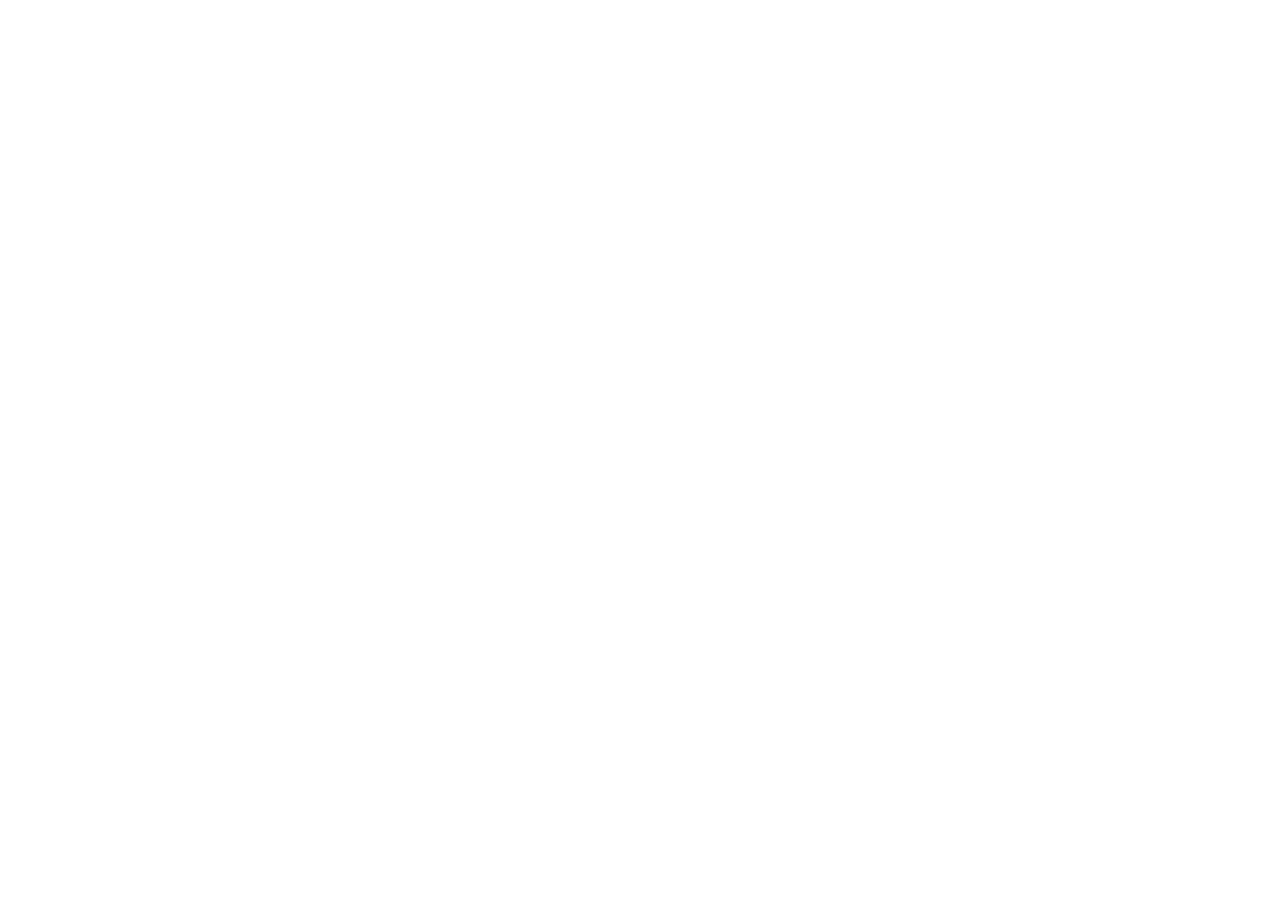
==== sobre.html @ c51cc8b3 "background" ====
<!DOCTYPE html>
<html lang="en">
<head>
    <meta charset="UTF-8">
    <meta name="viewport" content="width=device-width, initial-scale=1.0">
    <title>Sobre</title>
    
</head>
<body>
    
</body>
</html>
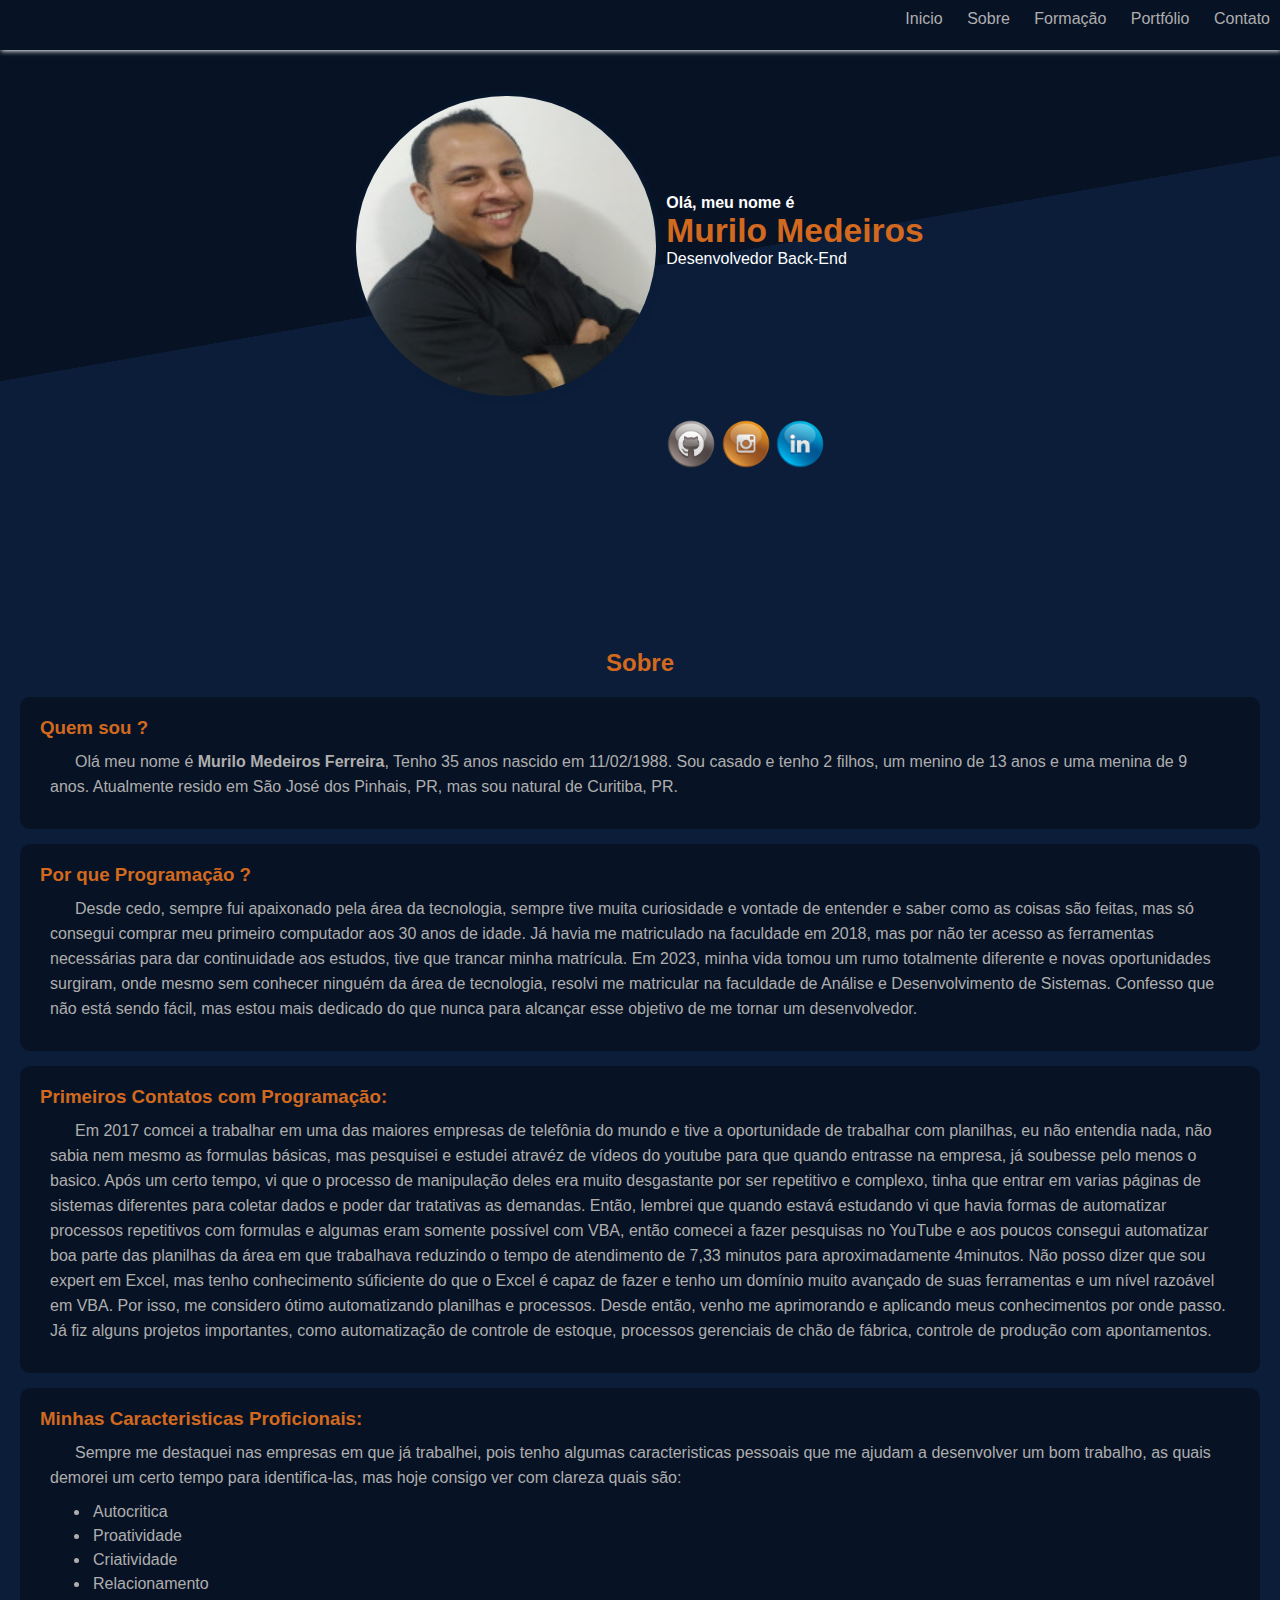
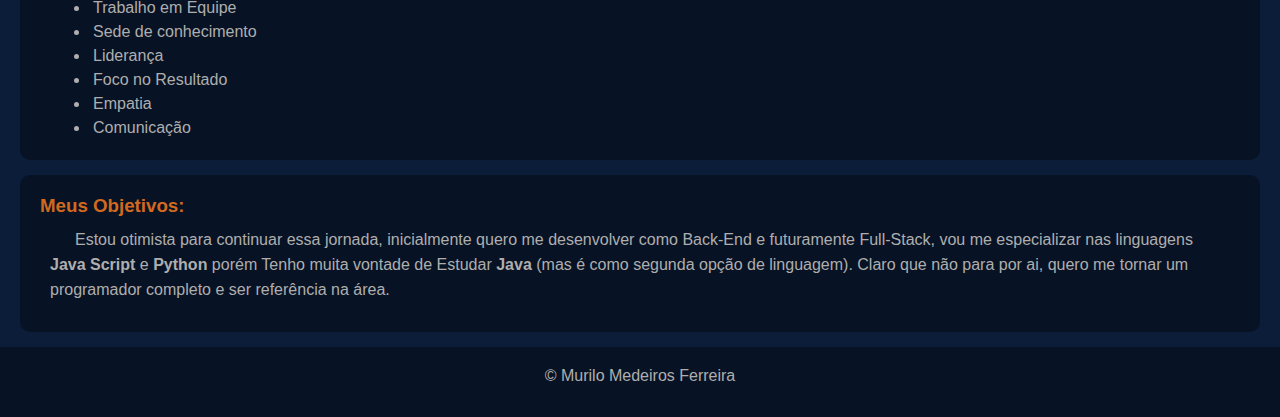
==== commit bd6b04c8: "Titulos" ====
--- a/sobre.html
+++ b/sobre.html
@@ -1,12 +1,83 @@
 <!DOCTYPE html>
-<html lang="en">
+<html lang="pt-br">
 <head>
     <meta charset="UTF-8">
     <meta name="viewport" content="width=device-width, initial-scale=1.0">
+    <link rel="shortcut icon" href="imagens/inicio.png" type="image/x-icon">
     <title>Sobre</title>
-    
+    <link rel="stylesheet" href="estilos/styleInicio.css" media="all">
+    <link rel="stylesheet" href="estilos/stylecelular.css" media="screen">
+    <link rel="stylesheet" href="estilos/styletablet.css" media="screen">
+    <link rel="stylesheet" href="estilos/styleimpressora.css" media="print">
 </head>
 <body>
-    
+    <header>
+        <ul class="menu">
+            <li><a href="index.html">Inicio</a></li>
+            <li><a href="sobre.html">Sobre</a></li>
+            <li><a href="formacao.html">Formação</a></li>
+            <li><a href="portfolio.html">Portfólio</a></li>
+            <li><a href="contato.html">Contato</a></li>
+    </header>    
+    <main class="container">
+        <section class="box1">
+                <img src="imagens/proficional200.jpg" alt="" id="fotoCapa">
+        </section>
+         <section class="box2">
+            <p style="color: white;"><strong>Olá, meu nome é</strong></p>
+            <h1 style="color: chocolate; font-size: 2.1em;">Murilo Medeiros</h1>
+            <p style="color: white;">Desenvolvedor Back-End</p>
+        </section>
+        <nav class="box3">
+            <ul>
+                <li><a href="https://github.com/DevMurilo1988" target="_blank"><img src="imagens/Social-Media-Icons-Glossy-Social-Github.128.png" alt="GitHub"></a></li>
+                <li><a href=""><img src="imagens/Social-Media-Icons-Glossy-Social-Instagram.128.png" alt="Instagram"></a></li>
+                <li><a href="https://www.linkedin.com/in/murilo-medeiros-ferreira-270870296/" target="_blank"><img src="imagens/Social-Media-Icons-Glossy-Social-Linkedin.128.png" alt="linkedin"></a></li>
+            </ul>
+        </nav>              
+        
+    </main>
+    <h2 style="color: chocolate; text-align: center; padding: 5px;">Sobre</h2>
+    <section class="corpo">
+        <article>
+           <div id="caixasdetexto">
+                <h3>Quem sou ? </h3>
+                <p>Olá meu nome é <strong>Murilo Medeiros Ferreira</strong>, Tenho 35 anos nascido em 11/02/1988. Sou casado e tenho 2 filhos, um menino de 13 anos e uma menina de 9 anos. Atualmente resido em São José dos Pinhais, PR, mas sou natural de Curitiba, PR.</p>
+            </div>
+            <div id="caixasdetexto">
+            <h3>Por que Programação ?</h3>
+                <p>Desde cedo, sempre fui apaixonado pela área da tecnologia, sempre tive muita curiosidade e vontade de entender e saber como as coisas são feitas, mas só consegui comprar meu primeiro computador aos 30 anos de idade. Já havia me matriculado na faculdade em 2018, mas por não ter acesso as ferramentas necessárias para dar continuidade aos estudos, tive que trancar minha matrícula. Em 2023, minha vida tomou um rumo totalmente diferente e novas oportunidades surgiram, onde mesmo sem conhecer ninguém da área de tecnologia, resolvi me matricular na faculdade de Análise e Desenvolvimento de Sistemas. Confesso que não está sendo fácil, mas estou mais dedicado do que nunca para alcançar esse objetivo de me tornar um desenvolvedor. 
+                </p>
+            </div>
+            <div id="caixasdetexto">
+            <h3>Primeiros Contatos com Programação:</h3>
+                <p>Em 2017 comcei a trabalhar em uma das maiores empresas de telefônia do mundo e tive a oportunidade de trabalhar com planilhas, eu não entendia nada, não sabia nem mesmo as formulas básicas, mas pesquisei e estudei atravéz de vídeos do youtube para que quando entrasse na empresa, já soubesse pelo menos o basico. Após um certo tempo, vi que o processo de manipulação deles era muito desgastante por ser repetitivo e complexo, tinha que entrar em varias páginas de sistemas diferentes para coletar dados e poder dar tratativas as demandas. Então, lembrei que quando estavá estudando vi que havia formas de automatizar processos repetitivos com formulas e algumas eram somente possível com VBA, então comecei a fazer pesquisas no YouTube e aos poucos consegui automatizar boa parte das planilhas da área em que trabalhava reduzindo o tempo de atendimento de 7,33 minutos para aproximadamente 4minutos. Não posso dizer que sou expert em Excel, mas tenho conhecimento súficiente do que o Excel é capaz de fazer e tenho um domínio muito avançado de suas ferramentas e um nível razoável em VBA. Por isso, me considero ótimo automatizando planilhas e processos. Desde então, venho me aprimorando e aplicando meus conhecimentos por onde passo. Já fiz alguns projetos importantes, como automatização de controle de estoque, processos gerenciais de chão de fábrica, controle de produção com apontamentos.</p>
+            </div>                
+            <div id="caixasdetexto">
+            <h3>Minhas Caracteristicas Proficionais:</h3>
+            <p>Sempre me destaquei nas empresas em que já trabalhei, pois tenho algumas caracteristicas pessoais que me ajudam a desenvolver um bom trabalho, as quais demorei um certo tempo para identifica-las, mas hoje consigo ver com clareza quais são:</p>
+                <ul>
+                    <li>Autocritica</li>
+                    <li>Proatividade</li>
+                    <li>Criatividade</li>
+                    <li>Relacionamento</li>
+                    <li>Trabalho em Equipe</li>                                     
+                    <li>Sede de conhecimento</li>
+                    <li>Liderança</li>
+                    <li>Foco no Resultado</li>
+                    <li>Empatia</li>
+                    <li>Comunicação</li>                  
+                </ul>
+            </div>
+            <div id="caixasdetexto">
+            <h3>Meus Objetivos:</h3>
+            <p>Estou otimista para continuar essa jornada, inicialmente quero me desenvolver como Back-End e futuramente Full-Stack, vou me especializar nas linguagens <strong>Java Script</strong>  e <strong>Python</strong> porém Tenho muita vontade de Estudar <strong>Java</strong> (mas é como segunda opção de linguagem). Claro que não para por ai, quero me tornar um programador completo e ser referência na área. </p>
+            </div>
+        </article>
+    </section>
+    <footer>
+        <p><a href="https://www.linkedin.com/in/murilo-medeiros-ferreira-270870296/" target="_blank">&copy; Murilo Medeiros Ferreira</a></p>
+    </footer>
+    <script src="script.js"></script>    
 </body>
 </html>--- a/estilos/styleInicio.css
+++ b/estilos/styleInicio.css
@@ -0,0 +1,124 @@
+@charset "UTF-8";
+/**/
+:root{/*Varivei de Cores*/
+    --fundoescuro: #071325;
+    --fundoclaro: #0b1d38;
+    --fonteprincipal: rgb(209, 105, 31);
+    --fontebranca: rgb(255, 255, 255);
+}
+*{/*Reset da pagina*/
+    font-family: Verdana, Geneva, Tahoma, sans-serif;
+    margin: 0px;
+    padding: 0px;
+}
+.container{/*Define os parametros do container*/
+    max-width: 1400px;
+    width: 100%;
+    display: grid;
+    grid-template-rows: 16vh 25vh 25vh;
+    grid-template-columns: repeat(auto-fit minmax(100px, 1fr));/*Aqui estou usando uma função do grid para responsividade*/
+}
+body{/*Configurações padão da Página*/
+    width: 100%;
+    height: 100%;
+    background: linear-gradient(-10deg, var(--fundoclaro) 83%, var(--fundoescuro) 17.2%  100%);/*Define a linha de estilo que corta o inicio da página*/
+    background-repeat: no-repeat;
+}
+header ul{/*Parametros do cabeçalho*/
+    width: 100%;
+    height: 50px;
+    background:var(--fundoescuro);
+    color: white;   
+    text-align: end;
+    box-shadow: 1px 1px 5px white;
+    font-size: 1em;
+}
+header > ul > li{/*Define o estilo da minha lista de Menu (Topo da página)*/
+    padding: 10px;
+    display: inline-block;  
+}   
+.menu li:hover{/*Define o efeito do menu, Zoom e cor da letra quando passo o mouse sobre as palavras*/
+    font-size: 1.3em;
+    color: var(--fonteprincipal);
+    transition: 0.2s;   
+    background:var(--fundoescuro);
+    font-weight: bolder;
+    cursor: pointer;
+}
+#fotoCapa{/*Define as configurações da foto do perfil*/
+    width: 300px;
+    height: 300px;
+    border-radius: 50%;
+    box-shadow: 1px 1px 7px var(--fundoclaro);    
+}
+.box1{/*Posicionamento da foto no Grid*/
+    grid-column-start: 1;
+    grid-column-end: 1;
+    grid-row-start: 1;
+    grid-row-end: 4;
+    text-align: end;
+    margin-top: 7%;
+}
+.box2{/*Posicionamento da apresentação ( nome e função)  */
+    grid-column-start: 2;
+    grid-column-end: 2;
+    grid-row-start: 2;
+    grid-row-end: 2;
+    margin-left: 10px;       
+}
+.box3{/*Posicionamento dos botões de redes sociais*/  
+    grid-column-start: 2;
+    grid-column-end: 2;
+    grid-row-start: 3;
+    grid-row-end: 3;
+    margin-left: 10px;   
+}
+.box3 img{/*Configurações das imagens de redes sociais*/
+    width: 50px;
+    height: 50px;
+}
+.box3 li{/*Configurações da lista de redes sociais*/
+    display: inline-block;
+}
+.box3 img:hover{/*Efeito de zoom das redes sociais*/
+    width: 60px;
+    height: 60px;    
+    transition: 0.2s;  
+    cursor: pointer;
+}
+#caixasdetexto{/*Configurações das divis (Sobre) que estão dentro do article que estão dentro de section*/
+    max-width: fit-content;
+    max-height: fit-content;
+    position: relative;
+    margin: auto;
+    margin: 15px 20px;
+    padding: 20px;
+    color: rgb(175, 174, 174);
+    background:#071325;
+    border-radius: 10px;
+}
+#caixasdetexto > ul > li{/*Configurações da lista dentro de (sobre)*/
+    padding: 3px;
+    margin-left: 50px;
+}
+div > p{/*Configurações dos paragrafos dentro de (Sobre)*/
+    text-indent: 25px;
+    padding: 10px;
+    line-height: 25px;
+}
+h3{/*Configurações dos titulos H3 dentro de (Sobre)*/
+    color: chocolate;
+}
+footer{
+    max-width: 100vw;
+    height: 30px;
+    padding: 20px;
+    margin-top: 10px;
+    background: #071325;
+    text-align: center;
+    color: rgb(175, 174, 174);   
+}
+a{
+    text-decoration: none;
+    color: rgb(175, 174, 174);
+}--- a/estilos/stylecelular.css
+++ b/estilos/stylecelular.css
@@ -0,0 +1,53 @@
+@charset "UTF-8";
+
+@media (max-width:480px){
+    header ul{/*Parametros do cabeçalho*/
+        width: 100%;
+        height: 50px;
+        background:var(--fundoescuro);
+        color: white;   
+        text-align: center;
+        box-shadow: 1px 1px 5px white;
+        font-size: 0.8em;
+    }
+    body{/*Configurações padão da Página*/
+        width: 100%;
+        height: 100%;
+        background: linear-gradient(-10deg, var(--fundoclaro) 92%, var(--fundoescuro) 7%  100%);/*Define a linha de estilo que corta o inicio da página*/
+        background-repeat: no-repeat;
+    }
+    .container{
+        display: grid;
+        grid-template-rows: 38vh 10vh 15vh;
+        grid-template-columns: repeat(auto-fit minmax(100px, 1fr));/*Aqui estou usando uma função do grid para responsividade*/
+    }
+    #fotoCapa{/*Define as configurações da foto do perfil*/
+        width: 200px;
+        height: 200px;
+        border-radius: 50%;
+        box-shadow: 1px 1px 7px var(--fundoclaro);    
+    }
+    .box1{
+        grid-column-start: 1;
+        grid-column-end: 1;
+        grid-row-start: 1;
+        grid-row-end: 1;
+        text-align: center;
+    }
+    .box2{
+        grid-column-start: 1;
+        grid-column-end: 1;
+        grid-row-start: 3;
+        grid-row-end: 3;
+        text-align: center;
+        margin-top: 10px;
+    }
+    .box3{
+        grid-column-start: 1;
+        grid-column-end: 1;
+        grid-row-start: 2;
+        grid-row-end: 2;
+        text-align: center;
+        margin-top: 10px; 
+    }
+}